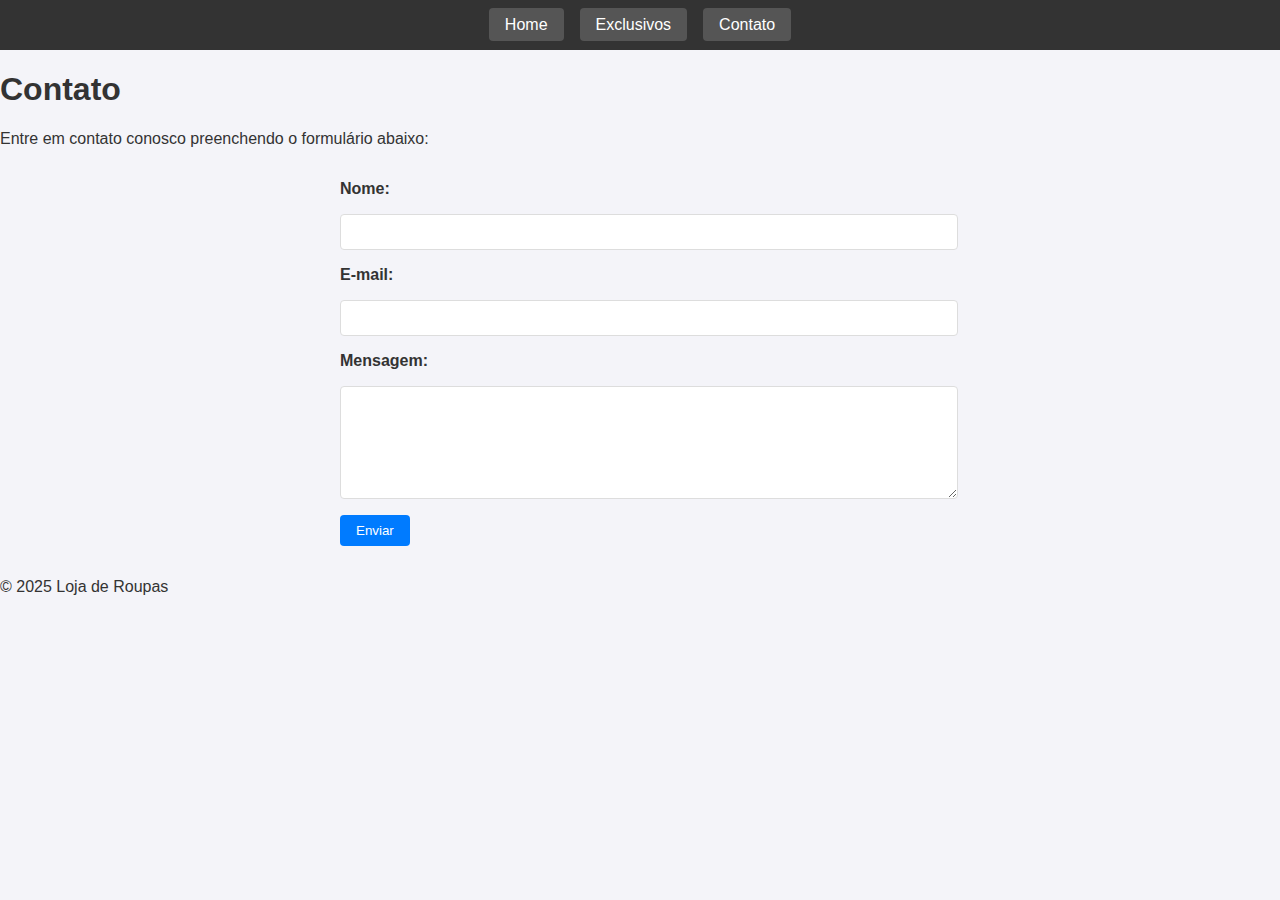
==== contato.html @ 77de0340 "Adiciona projeto inicial da loja" ====
<!DOCTYPE html>
<html lang="en">
<head>
    <meta charset="UTF-8">
    <meta name="viewport" content="width=device-width, initial-scale=1.0">
    <title>Contato</title>
    <link rel="stylesheet" href="styles.css">
</head>
<body>
    <header>
        <nav>
            <ul>
                <li><a href="index.html">Home</a></li>
                <li><a href="exclusivos.html">Exclusivos</a></li>
                <li><a href="contato.html" class="active">Contato</a></li>
            </ul>
        </nav>
    </header>
    <main>
        <h1>Contato</h1>
        <p>Entre em contato conosco preenchendo o formulário abaixo:</p>
        <form action="#" method="post" class="contact-form">
            <label for="name">Nome:</label>
            <input type="text" id="name" name="name" required>

            <label for="email">E-mail:</label>
            <input type="email" id="email" name="email" required>

            <label for="message">Mensagem:</label>
            <textarea id="message" name="message" rows="5" required></textarea>

            <button type="submit">Enviar</button>
        </form>
    </main>
    <footer>
        <p>&copy; 2025 Loja de Roupas</p>
    </footer>
</body>
</html>
---- styles.css ----
/* Reset básico */
body, html {
    margin: 0;
    padding: 0;
    font-family: Arial, sans-serif;
    background-color: #f4f4f9;
    color: #333;
}

header {
    background-color: #333;
    color: #fff;
    padding: 1rem;
}

nav ul {
    list-style: none;
    display: flex;
    justify-content: center;
    gap: 1rem;
    margin: 0;
    padding: 0;
}

nav ul li a {
    color: white;
    text-decoration: none;
    padding: 0.5rem 1rem;
    background-color: #555;
    border-radius: 4px;
}

nav ul li a:hover {
    background-color: #777;
}

.carousel {
    display: flex;
    align-items: center;
    justify-content: center;
    position: relative;
    overflow: hidden;
    margin: 2rem auto;
    width: 80%;
    height: 300px;
}

.carousel img {
    width: 100%;
    height: auto;
    display: none;
}

.carousel img.active {
    display: block;
}

.carousel button {
    position: absolute;
    top: 50%;
    transform: translateY(-50%);
    background-color: rgba(0, 0, 0, 0.5);
    border: none;
    color: white;
    padding: 0.5rem 1rem;
    cursor: pointer;
}

.carousel button.prev {
    left: 0;
}

.carousel button.next {
    right: 0;
}

.game-section {
    text-align: center;
    margin: 2rem auto;
}

.game-section #game {
    margin-top: 1rem;
}

#game button.item {
    margin: 0.5rem;
    padding: 0.5rem 1rem;
    background-color: #007BFF;
    color: white;
    border: none;
    border-radius: 4px;
    cursor: pointer;
}

#game button.item:hover {
    background-color: #0056b3;
}

#game #preview {
    margin-top: 1rem;
    background-color: #e8e8e8;
    padding: 1rem;
    border-radius: 4px;
}

/* Estilos para a página Exclusivos */
.exclusive-items {
    display: flex;
    flex-wrap: wrap;
    justify-content: center;
    gap: 1rem;
    margin: 2rem auto;
    width: 90%;
}

.exclusive-items .item {
    text-align: center;
    border: 1px solid #ddd;
    border-radius: 8px;
    padding: 1rem;
    width: 250px;
    background-color: #fff;
    box-shadow: 0 4px 6px rgba(0, 0, 0, 0.1);
}

.exclusive-items .item img {
    width: 100%;
    height: auto;
    border-radius: 4px;
}

.exclusive-items .item h2 {
    font-size: 1.2rem;
    margin: 0.5rem 0;
}

.exclusive-items .item p {
    font-size: 1rem;
    color: #007BFF;
    font-weight: bold;
}

/* Estilos para a página Contato */
.contact-form {
    max-width: 600px;
    margin: 2rem auto;
    display: flex;
    flex-direction: column;
    gap: 1rem;
}

.contact-form label {
    font-weight: bold;
}

.contact-form input,
.contact-form textarea {
    width: 100%;
    padding: 0.5rem;
    border: 1px solid #ddd;
    border-radius: 4px;
    font-size: 1rem;
}

.contact-form button {
    align-self: flex-start;
    padding: 0.5rem 1rem;
    background-color: #007BFF;
    color: white;
    border: none;
    border-radius: 4px;
    cursor: pointer;
}

.contact-form button:hover {
    background-color: #0056b3;
}
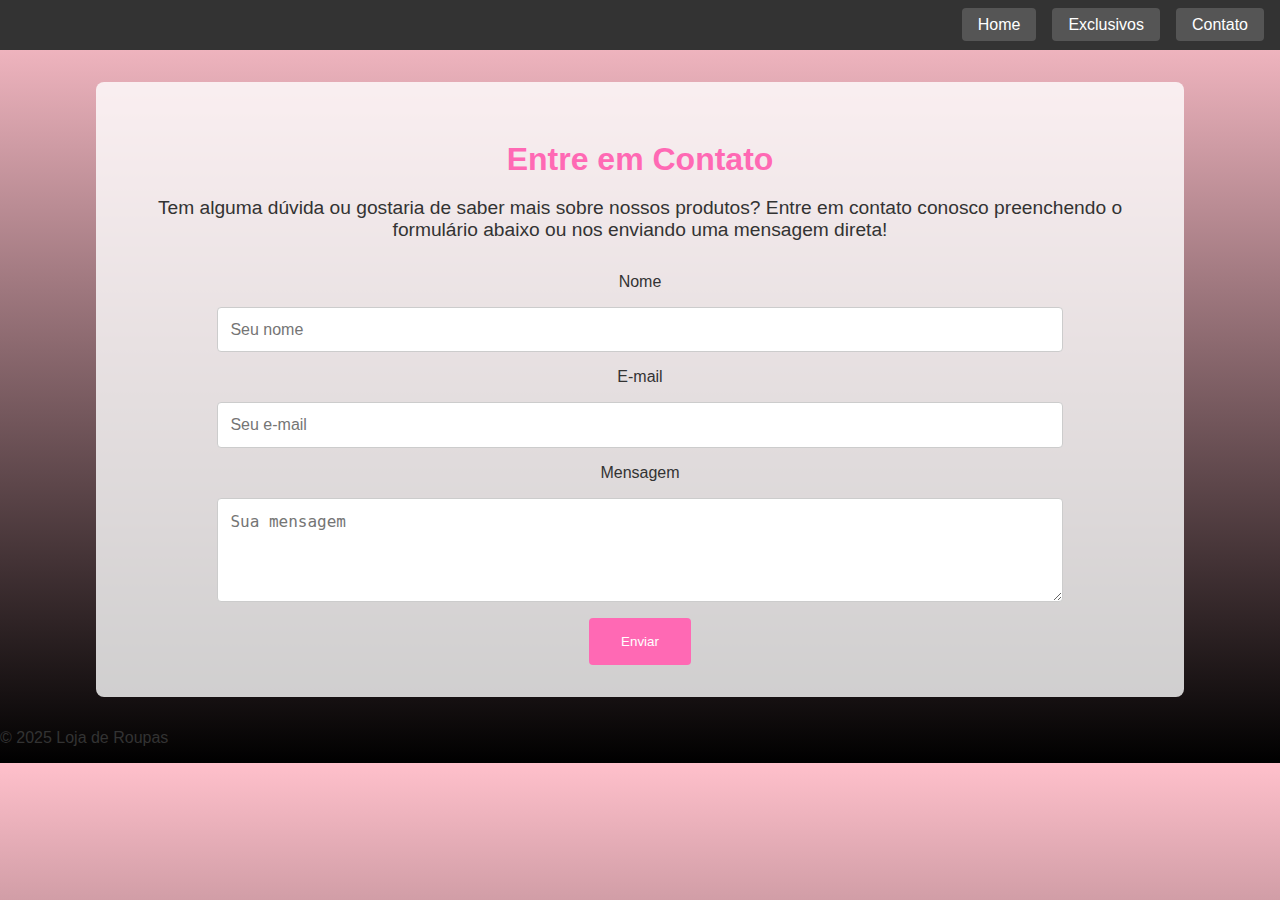
==== commit caa5da4b: "loja 2" ====
--- a/contato.html
+++ b/contato.html
@@ -3,7 +3,7 @@
 <head>
     <meta charset="UTF-8">
     <meta name="viewport" content="width=device-width, initial-scale=1.0">
-    <title>Contato</title>
+    <title>Contato | Loja de Roupas</title>
     <link rel="stylesheet" href="styles.css">
 </head>
 <body>
@@ -11,29 +11,32 @@
         <nav>
             <ul>
                 <li><a href="index.html">Home</a></li>
-                <li><a href="exclusivos.html">Exclusivos</a></li>
-                <li><a href="contato.html" class="active">Contato</a></li>
+                <li><a href="/exclusivos.html">Exclusivos</a></li>
+                <li><a href="/contato.html">Contato</a></li>
             </ul>
         </nav>
     </header>
     <main>
-        <h1>Contato</h1>
-        <p>Entre em contato conosco preenchendo o formulário abaixo:</p>
-        <form action="#" method="post" class="contact-form">
-            <label for="name">Nome:</label>
-            <input type="text" id="name" name="name" required>
-
-            <label for="email">E-mail:</label>
-            <input type="email" id="email" name="email" required>
-
-            <label for="message">Mensagem:</label>
-            <textarea id="message" name="message" rows="5" required></textarea>
-
-            <button type="submit">Enviar</button>
-        </form>
+        <section class="contact">
+            <h2>Entre em Contato</h2>
+            <p>Tem alguma dúvida ou gostaria de saber mais sobre nossos produtos? Entre em contato conosco preenchendo o formulário abaixo ou nos enviando uma mensagem direta!</p>
+            <form action="#" method="POST">
+                <label for="name">Nome</label>
+                <input type="text" id="name" name="name" placeholder="Seu nome" required>
+                
+                <label for="email">E-mail</label>
+                <input type="email" id="email" name="email" placeholder="Seu e-mail" required>
+                
+                <label for="message">Mensagem</label>
+                <textarea id="message" name="message" placeholder="Sua mensagem" rows="4" required></textarea>
+                
+                <button type="submit">Enviar</button>
+            </form>
+        </section>
     </main>
     <footer>
         <p>&copy; 2025 Loja de Roupas</p>
     </footer>
+    <script src="script.js"></script>
 </body>
 </html>
--- a/styles.css
+++ b/styles.css
@@ -3,20 +3,21 @@
     margin: 0;
     padding: 0;
     font-family: Arial, sans-serif;
-    background-color: #f4f4f9;
-    color: #333;
+    background: linear-gradient(to bottom, pink, black);
+    color: #333;
+    overflow-x: hidden;
 }
 
 header {
     background-color: #333;
     color: #fff;
     padding: 1rem;
+    text-align: right; /* Alinha o header à direita */
 }
 
 nav ul {
     list-style: none;
-    display: flex;
-    justify-content: center;
+    display: inline-flex;
     gap: 1rem;
     margin: 0;
     padding: 0;
@@ -28,12 +29,14 @@
     padding: 0.5rem 1rem;
     background-color: #555;
     border-radius: 4px;
+    transition: background-color 0.3s ease;
 }
 
 nav ul li a:hover {
-    background-color: #777;
-}
-
+    background-color: #ff69b4; /* Rosa para hover */
+}
+
+/* Carrossel */
 .carousel {
     display: flex;
     align-items: center;
@@ -64,6 +67,11 @@
     color: white;
     padding: 0.5rem 1rem;
     cursor: pointer;
+    transition: background-color 0.3s ease;
+}
+
+.carousel button:hover {
+    background-color: rgba(0, 0, 0, 0.8);
 }
 
 .carousel button.prev {
@@ -74,105 +82,137 @@
     right: 0;
 }
 
-.game-section {
+/* Informação sobre moda */
+.fashion-info {
+    text-align: center;
+    padding: 2rem;
+    background-color: rgba(255, 255, 255, 0.8);
+    border-radius: 8px;
+    margin-top: 2rem;
+}
+
+.fashion-info h2 {
+    font-size: 2rem;
+    margin-bottom: 1rem;
+    color: #ff69b4;
+}
+
+.fashion-info p {
+    font-size: 1.2rem;
+    color: #333;
+    line-height: 1.6;
+}
+
+/* Animação das borboletas */
+.butterfly {
+    position: absolute;
+    width: 50px;
+    height: 50px;
+    background-image: url('/imagens/borboleta.png');
+    background-size: cover;
+    animation: fly 4s linear infinite;
+}
+
+@keyframes fly {
+    from {
+        transform: translate(0, 0) rotate(0);
+    }
+    to {
+        transform: translate(100px, -200px) rotate(360deg);
+    }
+}
+/* Coleção Exclusiva */
+.exclusive-collection {
     text-align: center;
     margin: 2rem auto;
-}
-
-.game-section #game {
-    margin-top: 1rem;
-}
-
-#game button.item {
-    margin: 0.5rem;
-    padding: 0.5rem 1rem;
-    background-color: #007BFF;
+    padding: 2rem;
+    background-color: rgba(255, 255, 255, 0.8);
+    border-radius: 8px;
+    width: 80%;
+}
+
+.exclusive-collection h2 {
+    font-size: 2rem;
+    margin-bottom: 1rem;
+    color: #ff69b4;
+}
+
+.exclusive-collection p {
+    font-size: 1.2rem;
+    color: #333;
+    margin-bottom: 2rem;
+}
+
+.exclusive-items {
+    display: flex;
+    justify-content: center;
+    gap: 2rem;
+}
+
+.exclusive-item img {
+    width: 200px;
+    height: auto;
+    border-radius: 8px;
+    transition: transform 0.3s ease;
+}
+
+.exclusive-item img:hover {
+    transform: scale(1.05);
+}
+
+/* Formulário de Contato */
+.contact {
+    text-align: center;
+    margin: 2rem auto;
+    padding: 2rem;
+    background-color: rgba(255, 255, 255, 0.8);
+    border-radius: 8px;
+    width: 80%;
+}
+
+.contact h2 {
+    font-size: 2rem;
+    margin-bottom: 1rem;
+    color: #ff69b4;
+}
+
+.contact p {
+    font-size: 1.2rem;
+    color: #333;
+    margin-bottom: 2rem;
+}
+
+.contact form {
+    display: flex;
+    flex-direction: column;
+    gap: 1rem;
+    align-items: center;
+}
+
+.contact label {
+    font-size: 1rem;
+    color: #333;
+}
+
+.contact input, .contact textarea {
+    width: 80%;
+    padding: 0.8rem;
+    border: 1px solid #ccc;
+    border-radius: 4px;
+    font-size: 1rem;
+}
+
+.contact button {
+    background-color: #ff69b4;
     color: white;
+    padding: 1rem 2rem;
     border: none;
     border-radius: 4px;
     cursor: pointer;
-}
-
-#game button.item:hover {
-    background-color: #0056b3;
-}
-
-#game #preview {
-    margin-top: 1rem;
-    background-color: #e8e8e8;
-    padding: 1rem;
-    border-radius: 4px;
-}
-
-/* Estilos para a página Exclusivos */
-.exclusive-items {
-    display: flex;
-    flex-wrap: wrap;
-    justify-content: center;
-    gap: 1rem;
-    margin: 2rem auto;
-    width: 90%;
-}
-
-.exclusive-items .item {
-    text-align: center;
-    border: 1px solid #ddd;
-    border-radius: 8px;
-    padding: 1rem;
-    width: 250px;
-    background-color: #fff;
-    box-shadow: 0 4px 6px rgba(0, 0, 0, 0.1);
-}
-
-.exclusive-items .item img {
-    width: 100%;
-    height: auto;
-    border-radius: 4px;
-}
-
-.exclusive-items .item h2 {
-    font-size: 1.2rem;
-    margin: 0.5rem 0;
-}
-
-.exclusive-items .item p {
-    font-size: 1rem;
-    color: #007BFF;
-    font-weight: bold;
-}
-
-/* Estilos para a página Contato */
-.contact-form {
-    max-width: 600px;
-    margin: 2rem auto;
-    display: flex;
-    flex-direction: column;
-    gap: 1rem;
-}
-
-.contact-form label {
-    font-weight: bold;
-}
-
-.contact-form input,
-.contact-form textarea {
-    width: 100%;
-    padding: 0.5rem;
-    border: 1px solid #ddd;
-    border-radius: 4px;
-    font-size: 1rem;
-}
-
-.contact-form button {
-    align-self: flex-start;
-    padding: 0.5rem 1rem;
-    background-color: #007BFF;
-    color: white;
-    border: none;
-    border-radius: 4px;
-    cursor: pointer;
-}
-
-.contact-form button:hover {
-    background-color: #0056b3;
-}
+    transition: background-color 0.3s ease;
+}
+
+.contact button:hover {
+    background-color: #d6336c;
+}
+
